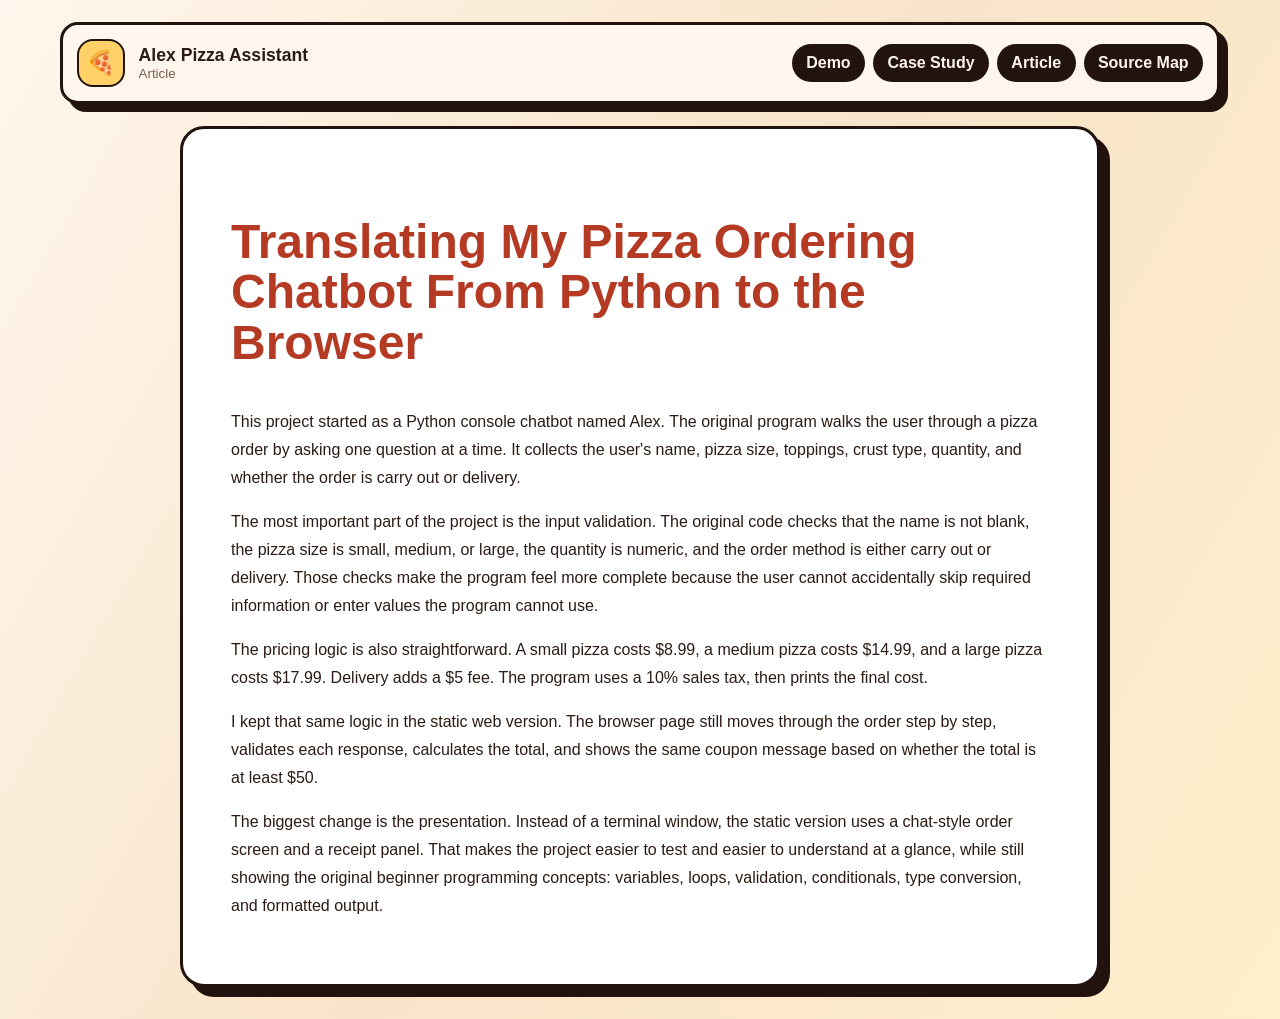
==== article.html @ 11ef055a "Add files via upload" ====
<!DOCTYPE html>
<html lang="en">
<head>
  <meta charset="UTF-8">
  <meta name="viewport" content="width=device-width, initial-scale=1.0">
  <title>Article</title>
  <link rel="stylesheet" href="./css/styles.css">
</head>
<body>
  <header class="pizzeria-bar">
    <a class="pizzeria-brand" href="./index.html">
      <span class="pizza-icon">🍕</span>
      <span><strong>Alex Pizza Assistant</strong><small>Article</small></span>
    </a>
    <nav class="pizzeria-nav">
      <a href="./index.html">Demo</a>
      <a href="./case-study.html">Case Study</a>
      <a href="./article.html">Article</a>
      <a href="./source-map.html">Source Map</a>
    </nav>
  </header>
  <main class="article-page">
    <article class="article-card">
      <h1>Translating My Pizza Ordering Chatbot From Python to the Browser</h1><p>This project started as a Python console chatbot named Alex. The original program walks the user through a pizza order by asking one question at a time. It collects the user&#x27;s name, pizza size, toppings, crust type, quantity, and whether the order is carry out or delivery.</p><p>The most important part of the project is the input validation. The original code checks that the name is not blank, the pizza size is small, medium, or large, the quantity is numeric, and the order method is either carry out or delivery. Those checks make the program feel more complete because the user cannot accidentally skip required information or enter values the program cannot use.</p><p>The pricing logic is also straightforward. A small pizza costs $8.99, a medium pizza costs $14.99, and a large pizza costs $17.99. Delivery adds a $5 fee. The program uses a 10% sales tax, then prints the final cost.</p><p>I kept that same logic in the static web version. The browser page still moves through the order step by step, validates each response, calculates the total, and shows the same coupon message based on whether the total is at least $50.</p><p>The biggest change is the presentation. Instead of a terminal window, the static version uses a chat-style order screen and a receipt panel. That makes the project easier to test and easier to understand at a glance, while still showing the original beginner programming concepts: variables, loops, validation, conditionals, type conversion, and formatted output.</p>
    </article>
  </main>
</body>
</html>
---- css/styles.css ----
/*
  Pizza Ordering Chatbot
  Static browser version of the original Python console chatbot.
  Colors use HEX values only.
*/

:root {
  --oven-black: #22130E;
  --deep-red: #B53A24;
  --tomato: #E4572E;
  --cheese: #FFD166;
  --cream: #FFF7ED;
  --flour: #F8E4C9;
  --basil: #5B7F45;
  --ink: #2B1B14;
  --muted: #7C5C4B;
  --white: #FFFFFF;
  --shadow: #00000033;
  --soft-shadow: #00000018;
}

* {
  box-sizing: border-box;
}

body {
  margin: 0;
  min-height: 100vh;
  background:
    linear-gradient(120deg, #FFF7ED 0%, #F8E4C9 50%, #FFD16655 100%);
  color: var(--ink);
  font-family: Arial, Helvetica, sans-serif;
}

button,
input {
  font: inherit;
}

button {
  cursor: pointer;
}

.skip-link {
  position: absolute;
  left: -999px;
  top: 1rem;
  background: var(--oven-black);
  color: var(--cream);
  padding: .75rem 1rem;
  border-radius: 999px;
  z-index: 10;
}

.skip-link:focus {
  left: 1rem;
}

.pizzeria-bar {
  width: min(1160px, calc(100% - 32px));
  margin: 22px auto;
  display: flex;
  justify-content: space-between;
  align-items: center;
  gap: 1rem;
  background: var(--cream);
  border: 3px solid var(--oven-black);
  border-radius: 18px;
  padding: 14px;
  box-shadow: 8px 8px 0 var(--oven-black);
}

.pizzeria-brand {
  display: inline-flex;
  align-items: center;
  gap: .85rem;
  color: var(--ink);
  text-decoration: none;
}

.pizzeria-brand strong,
.pizzeria-brand small {
  display: block;
}

.pizzeria-brand strong {
  font-size: 1.1rem;
}

.pizzeria-brand small {
  color: var(--muted);
}

.pizza-icon {
  width: 48px;
  height: 48px;
  display: grid;
  place-items: center;
  border-radius: 16px;
  background: var(--cheese);
  border: 2px solid var(--oven-black);
  font-size: 1.5rem;
}

.pizzeria-nav {
  display: flex;
  gap: .5rem;
  flex-wrap: wrap;
  justify-content: flex-end;
}

.pizzeria-nav a {
  color: var(--cream);
  background: var(--oven-black);
  border-radius: 999px;
  padding: .65rem .9rem;
  text-decoration: none;
  font-weight: 800;
}

.pizzeria-nav a:hover,
.pizzeria-nav a:focus {
  background: var(--tomato);
}

.order-layout {
  width: min(1160px, calc(100% - 32px));
  margin: 0 auto 24px;
  display: grid;
  grid-template-columns: minmax(320px, 1.25fr) minmax(280px, .75fr);
  gap: 22px;
  align-items: start;
}

.chat-window {
  overflow: hidden;
  background: var(--white);
  border: 3px solid var(--oven-black);
  border-radius: 24px;
  box-shadow: 10px 10px 0 var(--oven-black);
}

.chat-titlebar {
  display: flex;
  justify-content: space-between;
  gap: 1rem;
  background: var(--deep-red);
  color: var(--cream);
  padding: 1rem 1.2rem;
  font-weight: 900;
}

.chat-feed {
  min-height: 480px;
  max-height: 58vh;
  overflow: auto;
  padding: 1.2rem;
  background:
    linear-gradient(90deg, #00000008 1px, transparent 1px),
    linear-gradient(#00000008 1px, transparent 1px),
    var(--cream);
  background-size: 28px 28px;
}

.bubble {
  width: fit-content;
  max-width: min(720px, 92%);
  padding: .9rem 1rem;
  border-radius: 20px;
  margin: 0 0 .75rem;
  line-height: 1.55;
  box-shadow: 0 8px 18px var(--soft-shadow);
}

.bubble.bot {
  background: var(--white);
  border: 2px solid var(--oven-black);
}

.bubble.user {
  margin-left: auto;
  background: var(--cheese);
  border: 2px solid var(--oven-black);
}

.bubble.result {
  background: var(--basil);
  color: var(--white);
  border: 2px solid var(--oven-black);
}

.chat-entry {
  display: grid;
  grid-template-columns: 1fr auto;
  gap: .7rem;
  padding: 1rem;
  border-top: 3px solid var(--oven-black);
  background: var(--white);
}

.chat-entry label {
  grid-column: 1 / -1;
  font-weight: 900;
}

.chat-entry input {
  min-height: 48px;
  border: 2px solid var(--oven-black);
  border-radius: 14px;
  padding: .8rem 1rem;
}

.chat-entry button,
.receipt-paper button {
  min-height: 48px;
  border: 2px solid var(--oven-black);
  background: var(--tomato);
  color: var(--white);
  border-radius: 14px;
  padding: .75rem 1rem;
  font-weight: 900;
}

.validation-message {
  grid-column: 1 / -1;
  margin: 0;
  min-height: 1.3rem;
  color: var(--deep-red);
  font-weight: 800;
}

.receipt-panel {
  display: grid;
  gap: 18px;
}

.receipt-paper,
.menu-card {
  background: var(--white);
  border: 3px solid var(--oven-black);
  border-radius: 24px;
  padding: 1.2rem;
  box-shadow: 8px 8px 0 var(--oven-black);
}

.receipt-kicker {
  margin: 0;
  color: var(--deep-red);
  text-transform: uppercase;
  letter-spacing: .12em;
  font-weight: 900;
  font-size: .75rem;
}

.receipt-paper h1,
.menu-card h2 {
  margin: .25rem 0 1rem;
}

.receipt-paper dl {
  margin: 0;
}

.receipt-paper dl div {
  display: flex;
  justify-content: space-between;
  gap: 1rem;
  padding: .55rem 0;
  border-bottom: 1px dashed #2B1B1444;
}

.receipt-paper dt {
  color: var(--muted);
  font-weight: 800;
}

.receipt-paper dd {
  margin: 0;
  text-align: right;
  font-weight: 900;
}

.total-row {
  display: flex;
  justify-content: space-between;
  align-items: center;
  margin: 1rem 0;
  padding: 1rem;
  background: var(--cheese);
  border: 2px solid var(--oven-black);
  border-radius: 16px;
  font-size: 1.25rem;
}

.menu-card ul {
  margin: 0;
  padding-left: 1.2rem;
  line-height: 1.8;
}

.pizzeria-footer {
  width: min(1160px, calc(100% - 32px));
  margin: 0 auto 24px;
  display: flex;
  justify-content: space-between;
  gap: 1rem;
  flex-wrap: wrap;
  color: var(--muted);
}

.article-page {
  width: min(920px, calc(100% - 32px));
  margin: 0 auto 32px;
}

.article-card {
  background: var(--white);
  border: 3px solid var(--oven-black);
  border-radius: 24px;
  padding: clamp(1.5rem, 4vw, 3rem);
  box-shadow: 10px 10px 0 var(--oven-black);
  line-height: 1.75;
}

.article-card h1,
.article-card h2 {
  color: var(--deep-red);
}

.article-card h1 {
  font-size: clamp(2rem, 4vw, 3rem);
  line-height: 1.05;
}

@media (max-width: 900px) {
  .order-layout {
    grid-template-columns: 1fr;
  }
}

@media (max-width: 680px) {
  .pizzeria-bar {
    align-items: flex-start;
    flex-direction: column;
  }

  .pizzeria-nav {
    justify-content: flex-start;
  }

  .chat-entry {
    grid-template-columns: 1fr;
  }
}

.receipt-items {
  margin-top: 1rem;
  padding: .9rem;
  background: #fff7db;
  border: 1px dashed #2B1B1444;
  border-radius: 14px;
}

.receipt-items h2 {
  margin: 0 0 .6rem;
  font-size: .95rem;
}

.receipt-items ul {
  margin: 0;
  padding-left: 1.1rem;
  line-height: 1.55;
}
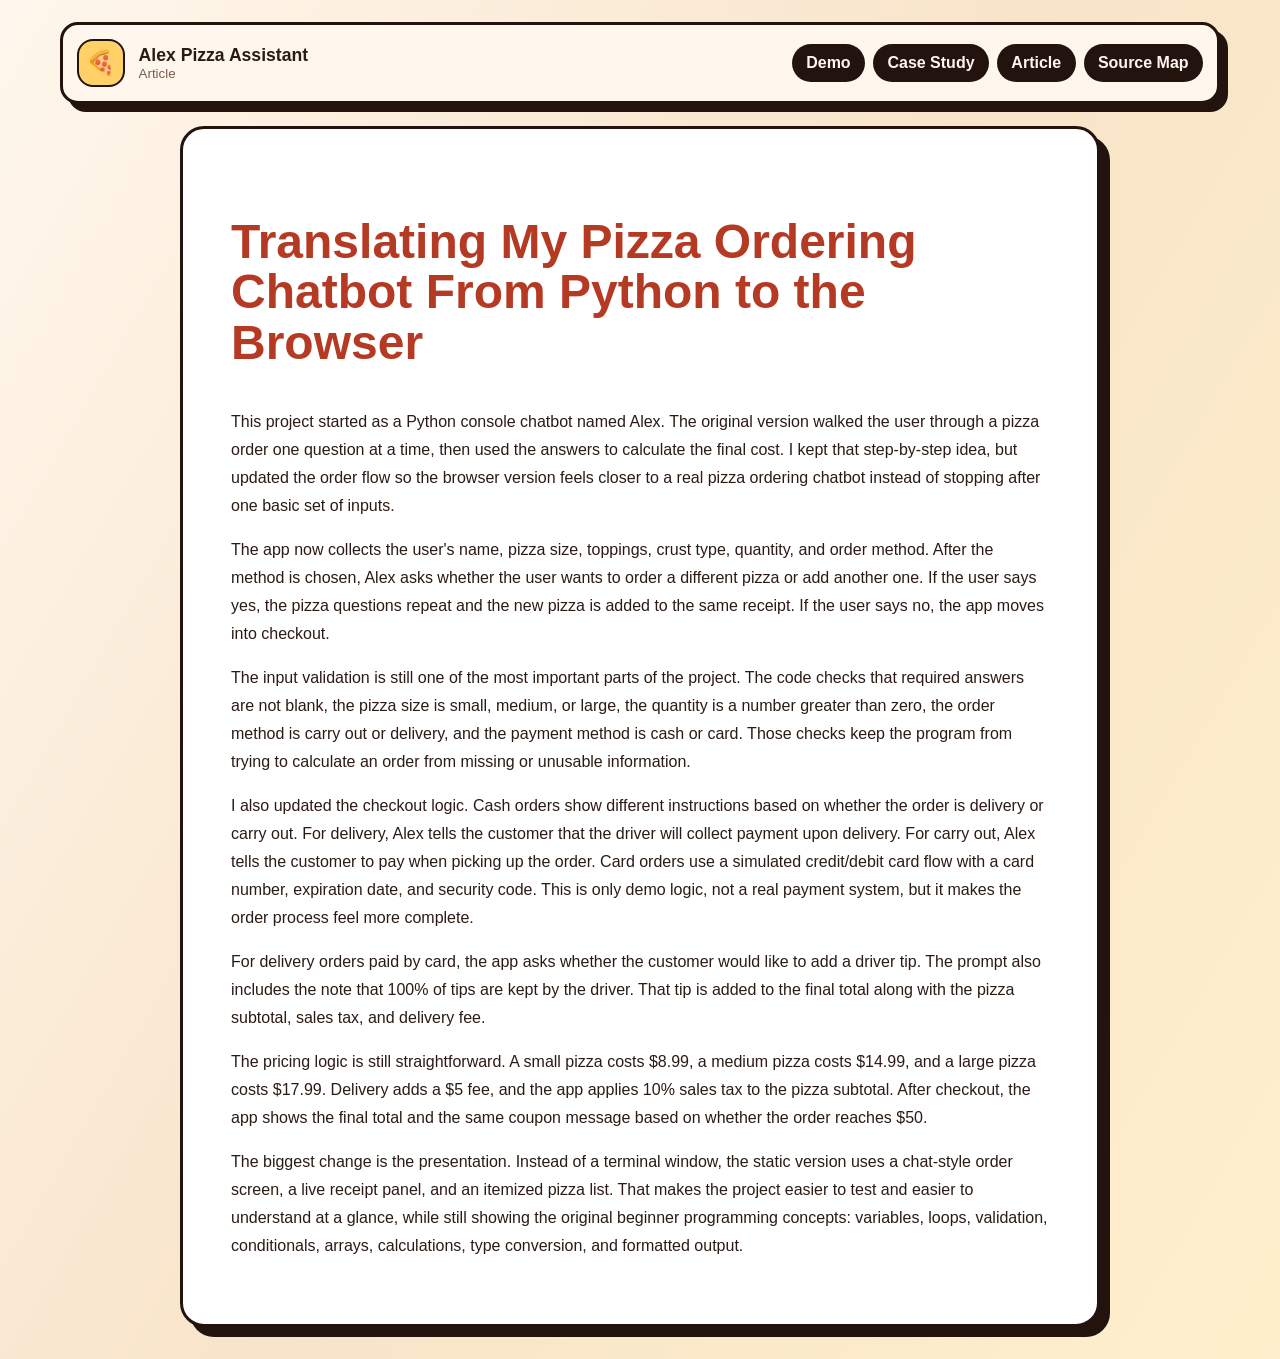
==== commit 74ac2933: "Add files via upload" ====
--- a/article.html
+++ b/article.html
@@ -21,8 +21,8 @@
   </header>
   <main class="article-page">
     <article class="article-card">
-      <h1>Translating My Pizza Ordering Chatbot From Python to the Browser</h1><p>This project started as a Python console chatbot named Alex. The original program walks the user through a pizza order by asking one question at a time. It collects the user&#x27;s name, pizza size, toppings, crust type, quantity, and whether the order is carry out or delivery.</p><p>The most important part of the project is the input validation. The original code checks that the name is not blank, the pizza size is small, medium, or large, the quantity is numeric, and the order method is either carry out or delivery. Those checks make the program feel more complete because the user cannot accidentally skip required information or enter values the program cannot use.</p><p>The pricing logic is also straightforward. A small pizza costs $8.99, a medium pizza costs $14.99, and a large pizza costs $17.99. Delivery adds a $5 fee. The program uses a 10% sales tax, then prints the final cost.</p><p>I kept that same logic in the static web version. The browser page still moves through the order step by step, validates each response, calculates the total, and shows the same coupon message based on whether the total is at least $50.</p><p>The biggest change is the presentation. Instead of a terminal window, the static version uses a chat-style order screen and a receipt panel. That makes the project easier to test and easier to understand at a glance, while still showing the original beginner programming concepts: variables, loops, validation, conditionals, type conversion, and formatted output.</p>
+      <h1>Translating My Pizza Ordering Chatbot From Python to the Browser</h1><p>This project started as a Python console chatbot named Alex. The original version walked the user through a pizza order one question at a time, then used the answers to calculate the final cost. I kept that step-by-step idea, but updated the order flow so the browser version feels closer to a real pizza ordering chatbot instead of stopping after one basic set of inputs.</p><p>The app now collects the user&#x27;s name, pizza size, toppings, crust type, quantity, and order method. After the method is chosen, Alex asks whether the user wants to order a different pizza or add another one. If the user says yes, the pizza questions repeat and the new pizza is added to the same receipt. If the user says no, the app moves into checkout.</p><p>The input validation is still one of the most important parts of the project. The code checks that required answers are not blank, the pizza size is small, medium, or large, the quantity is a number greater than zero, the order method is carry out or delivery, and the payment method is cash or card. Those checks keep the program from trying to calculate an order from missing or unusable information.</p><p>I also updated the checkout logic. Cash orders show different instructions based on whether the order is delivery or carry out. For delivery, Alex tells the customer that the driver will collect payment upon delivery. For carry out, Alex tells the customer to pay when picking up the order. Card orders use a simulated credit/debit card flow with a card number, expiration date, and security code. This is only demo logic, not a real payment system, but it makes the order process feel more complete.</p><p>For delivery orders paid by card, the app asks whether the customer would like to add a driver tip. The prompt also includes the note that 100% of tips are kept by the driver. That tip is added to the final total along with the pizza subtotal, sales tax, and delivery fee.</p><p>The pricing logic is still straightforward. A small pizza costs $8.99, a medium pizza costs $14.99, and a large pizza costs $17.99. Delivery adds a $5 fee, and the app applies 10% sales tax to the pizza subtotal. After checkout, the app shows the final total and the same coupon message based on whether the order reaches $50.</p><p>The biggest change is the presentation. Instead of a terminal window, the static version uses a chat-style order screen, a live receipt panel, and an itemized pizza list. That makes the project easier to test and easier to understand at a glance, while still showing the original beginner programming concepts: variables, loops, validation, conditionals, arrays, calculations, type conversion, and formatted output.</p>
     </article>
   </main>
 </body>
-</html>+</html>
